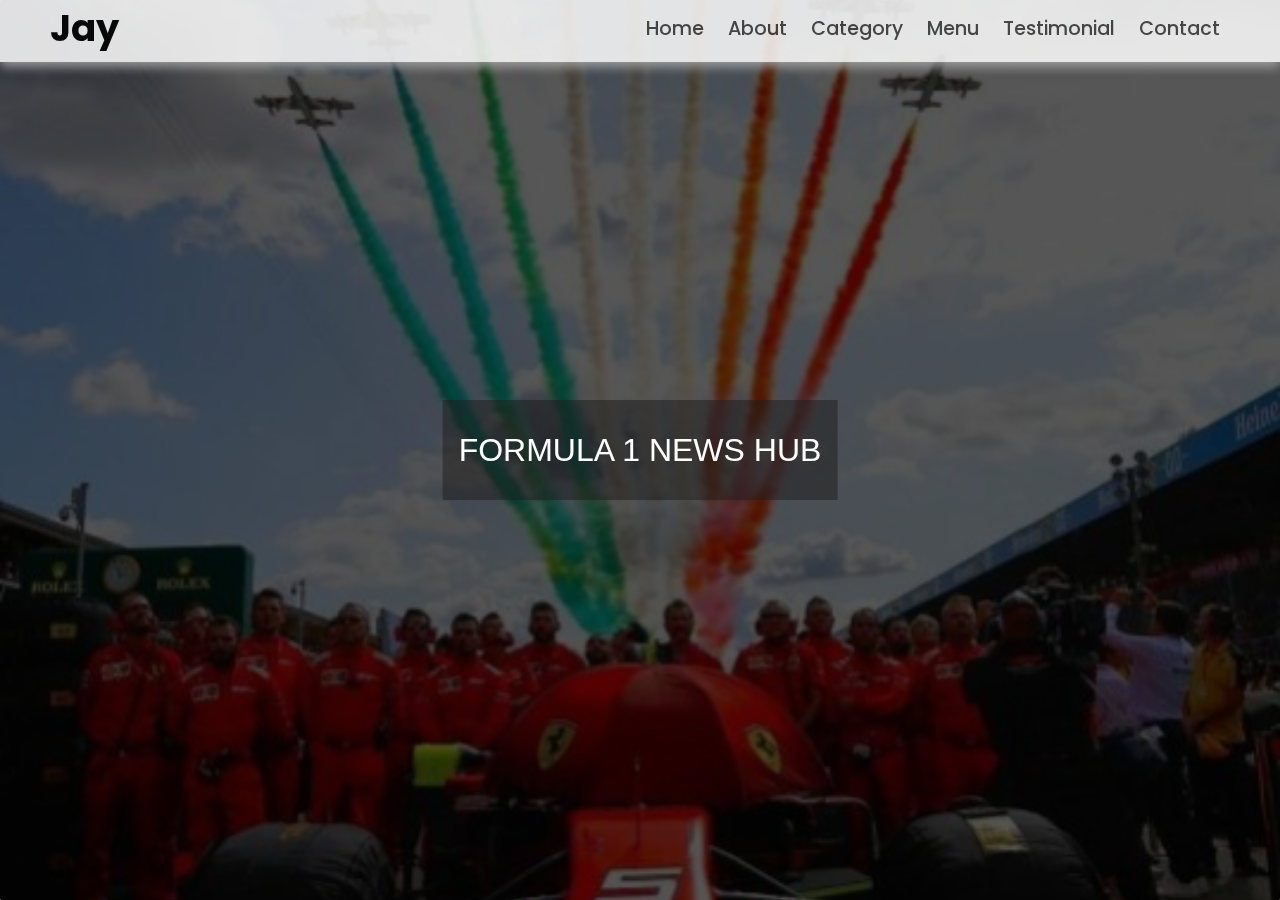
==== index.html @ c2a32eca "Initial File planning and upload" ====
<html lang="en">
  <head>
    <meta charset="UTF-8" />
    <meta http-equiv="X-UA-Compatible" content="IE=edge" />
    <meta name="viewport" content="width=device-width, initial-scale=1.0" />
    <title>Restraunt</title>
    <link
      rel="stylesheet"
      href="https://cdnjs.cloudflare.com/ajax/libs/font-awesome/5.15.3/css/all.min.css"
      integrity="sha512-iBBXm8fW90+nuLcSKlbmrPcLa0OT92xO1BIsZ+ywDWZCvqsWgccV3gFoRBv0z+8dLJgyAHIhR35VZc2oM/gI1w=="
      crossorigin="anonymous"
      referrerpolicy="no-referrer"
    />
  </head>
  <link rel="stylesheet" href="./css/style.css" />
  <body>
    <nav class="navbar">
      <div class="navbar-container container">
          <input type="checkbox" name="" id="checkie">
          <div class="hamburger-lines">
              <span class="line line1"></span>
              <span class="line line2"></span>
              <span class="line line3"></span>
          </div>
          <ul class="menu-items" id="menu-items">
              <li><a href="#home" class="nav-item">Home</a></li>
              <li><a href="#about" class="nav-item">About</a></li>
              <li><a href="#food" class="nav-item">Category</a></li>
              <li><a href="#food-menu" class="nav-item">Menu</a></li>
              <li><a href="#testimonials" class="nav-item">Testimonial</a></li>
              <li><a href="#contact" class="nav-item">Contact</a></li>
          </ul>
          <div style="z-index: 2; padding: 10px;">
            <h1 class="logo">Jay</h1>
          </div>
      </div>
  </nav>
  <!--Main Home Page SHOULD SHOW ABSOLUTELY NOTHING BUT THE GOATS IN A SLIDER ANIMATION-->
  <div class="slider--container">
    <div class="slider--heading">
        <h1 class="">Formula 1 News Hub </h1>
    </div>
    <img class="slider--image" style="filter: brightness(34%);" src="./images/Goat1.png" alt="Goat-01" />
    <img class="slider--image" style="filter: brightness(34%);" src="./images/Goat2.png" alt="Goat-02" />
    <img class="slider--image" style="filter: brightness(34%);" src="./images/ferrariGoat.png" alt="Goat-03" />
  </div>
  </body>
  <script src="./js/test.js"></script>
</html>
---- css/style.css ----
@import url("https://fonts.googleapis.com/css2?family=Poppins:ital,wght@0,300;0,400;0,500;0,600;0,700;0,800;0,900;1,200;1,300;1,400;1,500;1,600;1,700;1,800;1,900&display=swap");

*,
*::after,
*::before {
  box-sizing: border-box;
  padding: 0;
  margin: 0;
}

.html {
  font-size: 62.5%;
}

body {
  font-family: "Poppins", sans-serif;
}

/* ///////////..utility classes../////////// */

.container {
  max-width: 1200px;
  width: 90%;
  margin: auto;
}

/* ............/navbar/............ *

/* desktop mode............/// */

.navbar input[type="checkbox"],
.navbar .hamburger-lines {
  display: none;
}

.navbar {
  box-shadow: 0px 5px 10px 0px #aaa;
  position: fixed;
  width: 100%;
  background: #fff;
  color: #000;
  opacity: 0.85;
  height: 62px;
  z-index: 12;
}

.navbar-container {
  display: flex;
  justify-content: space-between;
  height: 64px;
  width: 100%;
  align-items: center;
  
  padding-right: 20px;
}

.menu-items {
  order: 2;
  display: flex;
}

.menu-items li {
  list-style: none;
  margin-left: 1.5rem;
  margin-bottom: 0.5rem;
  font-size: 1.2rem;
}

.menu-items a {
  text-decoration: none;
  color: #444;
  font-weight: 500;
  transition: color 0.3s ease-in-out;
}

.menu-items a:hover {
  color: #117964;
  transition: color 0.3s ease-in-out;
}

.logo {
  order: 1;
  font-size: 2.3rem;
  margin-bottom: 0.5rem;
}

/*---------------------Home page slider animation------------------------*/

.slider--container {
	position: relative; /* "relative", so that h1 and images can be set absolutely */
	height: 100vh; /* Adjust the height to your needs here */
	margin: 0 auto;
	overflow: hidden;
	border-radius: .125rem;
	box-shadow: 0 0 .1rem .125rem rgba(0, 0, 0, 0.25);
}

.slider--heading {
	position: absolute;
	top: 50%;
	left: 50%;
	padding: 1rem;
	z-index: 11;
    height: 100px;
    display: flex;
    align-items: center;
    justify-content: center;
	font: 300 1.25rem/1.25 Verdana, sans-serif;
	text-align: center;
	background-color: rgba(30, 28, 28, 0.5);
	color: white;
	transform: translate3d(-50%, -50%, 0);
}
.slider--heading h1 {
	font: 300 1.25rem/1.25 Verdana, sans-serif;
	text-transform: uppercase;
	color: white;
}
	/* Responsive styles for the heading */
	/* ===== == = === 30em (480px) === = == ===== */
	@media only screen and (max-width : 480px) {
		.slider--heading h1 {font-size: 1.5rem;
        
        font-weight: bold;}
        .slider--heading{
            width: 251px;
            height: 74px;
            display: flex;
            align-items: center;
            justify-content: center;
        }
	}
	/* ===== == = === 48em (768px) === = == ===== */
	@media only screen and (min-width : 48em) {
		.slider--heading h1 {font-size: 2rem;}
	}

.btn {
	margin: 1rem;
	padding: .5rem;
	font-size: .75rem;
	text-decoration: none;
	text-shadow: 1px 1px 1px #999999;
	background: transparent;
	border-radius: 5px;
	box-shadow: 0 0 2px 1px #EFEFEF;
	color: #333;
}
	/* Responsive styles for the button */
	/* ===== == = === 30em (480px) === = == ===== */
	@media only screen and (min-width : 30em) {
		.btn {
			font-size: 1rem;
		}
	}
	/* ===== == = === 48em (768px) === = == ===== */
	@media only screen and (min-width : 48em) {
		.btn {
			font-size: 1.25rem;
		}
	}
.btn:hover {
	text-decoration: none;
	color: #999;
}

.slider--image {
	position: absolute;
	z-index: 1;
	left:0;
	top:0;
	height: 100%;
	width: 100%;
	object-fit: cover;
	animation: 45s ease-in-out infinite;
} 
 /* Name of animations and selection of images */
.slider--image:nth-of-type(1) {
	animation-name: slide-01;
}
.slider--image:nth-of-type(2) {
	animation-name: slide-02;
}
.slider--image:nth-of-type(3) {
	animation-name: slide-03;
}

/* Images are overlaid and visible or invisible due to different transparency */
/* Moving the images with transform: scale & translate */
	/* Styles for webkit browsers */
@-webkit-keyframes slide-01 {
	0%  { opacity:1; -webkit-transform: scale(1.4) translate(0, 0);}
	16%  {opacity:1; -webkit-transform: scale(1.2) translate(-20px, -10px);}
	33%  {opacity:0; -webkit-transform: scale(1.4) translate(0, 0);}
	50%  {opacity:0;}
	67%  {opacity:0;}
	84%  {opacity:0;}
	100%  {opacity:1; -webkit-transform: scale(1.4) translate(0, 0);}
}
@-webkit-keyframes slide-02 {
	0%  { opacity:0;}
	16%  {opacity:0; -webkit-transform: scale(1.2) translate(-20px, -10px);}
	33%  {opacity:1; -webkit-transform: scale(1.4) translate(0, 0);}
	50%  {opacity:1; -webkit-transform: scale(1.2) translate(-20px, 10px);}
	67%  {opacity:0; -webkit-transform: scale(1.4) translate(0, 0);}
	84%  {opacity:0;}
	100%  {opacity:0;}
}
@-webkit-keyframes slide-03 {
	0%  { opacity:0;}
	16%  {opacity:0;}
	33%  {opacity:0;}
	50%  {opacity:0; -webkit-transform: scale(1.4) translate(0, 0);}
	67%  {opacity:1; -webkit-transform: scale(1.4) translate(-20px, 10px);}
	84%  {opacity:1; -webkit-transform: scale(1.2) translate(20px, -10px);}
	100%  {opacity:0; -webkit-transform: scale(1.4) translate(0, 0);}
}

	/* Styles for all other browsers */
@keyframes slide-01 {
	0%  { opacity:1; transform: scale(1.4) translate(0, 0);}
	16%  {opacity:1; transform: scale(1.2) translate(-20px, -10px);}
	33%  {opacity:0; transform: scale(1.4) translate(0, 0);}
	50%  {opacity:0;}
	67%  {opacity:0;}
	84%  {opacity:0;}
	100%  {opacity:1; transform: scale(1.4) translate(0, 0);}
}
@keyframes slide-02 {
	0%  { opacity:0;}
	16%  {opacity:0; transform: scale(1.2) translate(-20px, -10px);}
	33%  {opacity:1; transform: scale(1.4) translate(0, 0);}
	50%  {opacity:1; transform: scale(1.2) translate(-20px, 10px);}
	67%  {opacity:0; transform: scale(1.4) translate(0, 0);}
	84%  {opacity:0;}
	100%  {opacity:0;}
}
@keyframes slide-03 {
	0%  { opacity:0;}
	16%  {opacity:0;}
	33%  {opacity:0;}
	50%  {opacity:0; transform: scale(1.4) translate(0, 0);}
	67%  {opacity:1; transform: scale(1.4) translate(-20px, 10px);}
	84%  {opacity:1; transform: scale(1.2) translate(20px, -10px);}
	100%  {opacity:0; transform: scale(1.4) translate(0, 0);}
}

/* ......../ media query /.......... */

@media (max-width: 900px) {
  .navbar {
    opacity: 0.95;
  }

  .navbar-container input[type="checkbox"],
  .navbar-container .hamburger-lines {
    display: block;
  }

  .navbar-container {
    display: block;
    position: relative;
    height: 64px;
  }

  .navbar-container input[type="checkbox"] {
    position: absolute;
    display: block;
    height: 32px;
    width: 30px;
    top: 20px;
    left: 20px;
    z-index: 5;
    opacity: 0;
  }

  .navbar-container .hamburger-lines {
    display: block;
    height: 23px;
    width: 35px;
    position: absolute;
    top: 17px;
    left: 20px;
    z-index: 2;
    display: flex;
    flex-direction: column;
    justify-content: space-between;
  }

  .navbar-container .hamburger-lines .line {
    display: block;
    height: 4px;
    width: 100%;
    border-radius: 10px;
    background: #333;
  }

  .navbar-container .hamburger-lines .line1 {
    transform-origin: 0% 0%;
    transition: transform 0.4s ease-in-out;
  }

  .navbar-container .hamburger-lines .line2 {
    transition: transform 0.2s ease-in-out;
  }

  .navbar-container .hamburger-lines .line3 {
    transform-origin: 0% 100%;
    transition: transform 0.4s ease-in-out;
  }

  .navbar .menu-items {
    padding-top: 100px;
    background: #fff;
    height: 100vh;
    max-width: 300px;
    transform: translate(-150%);
    display: flex;
    flex-direction: column;
    margin-left: -40px;
    padding-left: 50px;
    transition: transform 0.5s ease-in-out;
    box-shadow: 5px 0px 10px 0px #aaa;
  }

  .navbar .menu-items li {
    margin-bottom: 1.5rem;
    font-size: 1.3rem;
    font-weight: 500;
  }

  .logo {
    position: absolute;
    top: 5px;
    right: 15px;
    font-size: 2rem;
  }

  .navbar-container input[type="checkbox"]:checked ~ .menu-items {
    transform: translateX(0);
  }

  .navbar-container input[type="checkbox"]:checked ~ .hamburger-lines .line1 {
    transform: rotate(35deg);
  }

  .navbar-container input[type="checkbox"]:checked ~ .hamburger-lines .line2 {
    transform: scaleY(0);
  }

  .navbar-container input[type="checkbox"]:checked ~ .hamburger-lines .line3 {
    transform: rotate(-35deg);
  }
}

@media (max-width: 500px) {
  html {
    font-size: 65%;
  }

  .navbar .menu-items li{
      font-size: 1.6rem;
  }

  .logo {
    position: absolute;
    top: 06px;
    right: 15px;
    font-size: 3rem;
  }

  .navbar .menu-items li {
    margin-bottom: 2.5rem;
    font-size: 1.8rem;
    font-weight: 500;
  }
}

@media (min-width: 769px) and (max-width: 1200px) {
  .img-container h3 {
    font-size: 1.5rem;
  }

  .img-container .btn {
    font-size: 0.7rem;
  }
}
/*
@media (orientation: landscape) and (max-height: 500px) {
  .showcase-area {
    height: 50vmax;
  }
}*/
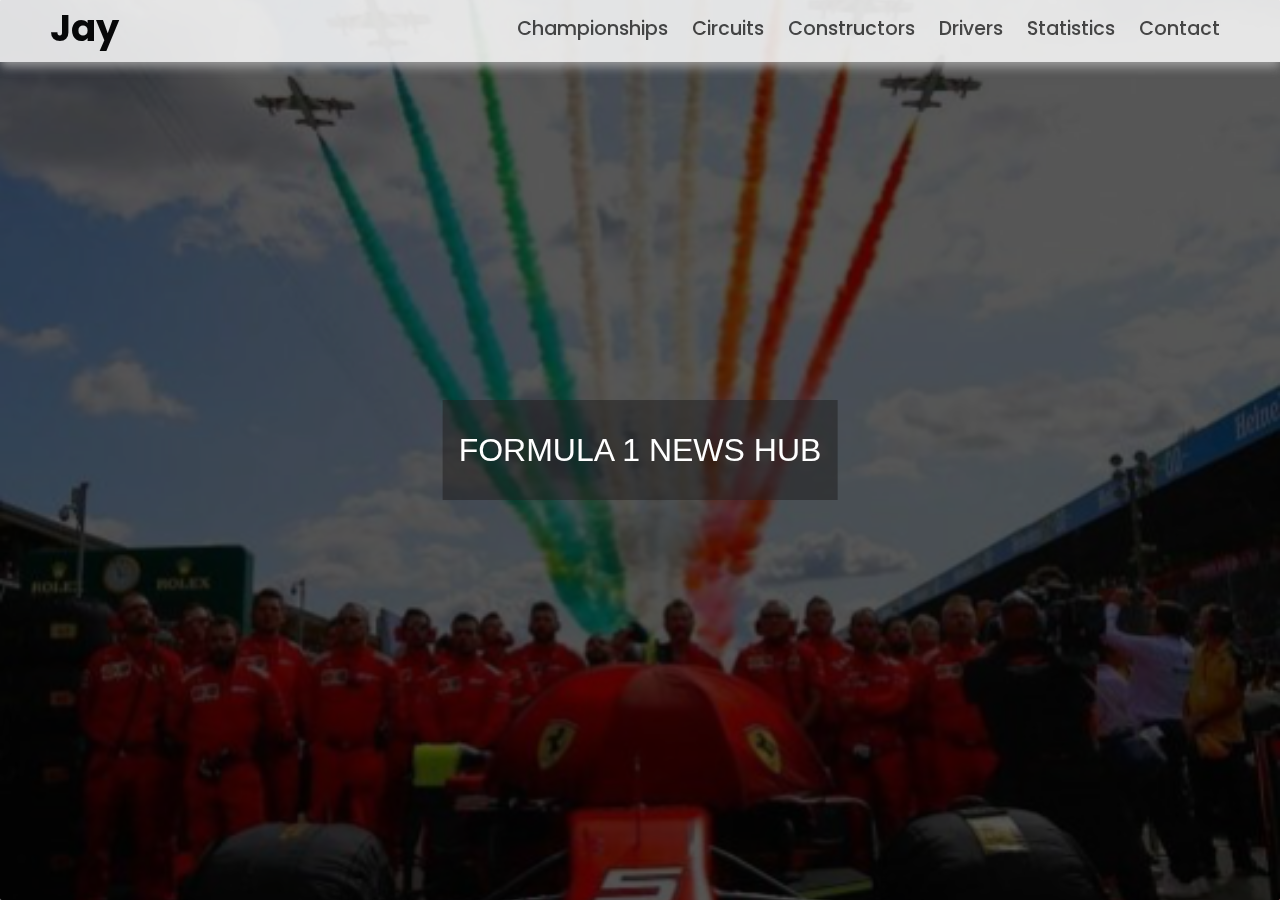
==== commit 8a6418a2: "Add files via upload" ====
--- a/index.html
+++ b/index.html
@@ -3,7 +3,8 @@
     <meta charset="UTF-8" />
     <meta http-equiv="X-UA-Compatible" content="IE=edge" />
     <meta name="viewport" content="width=device-width, initial-scale=1.0" />
-    <title>Restraunt</title>
+    <title>Formula1</title>
+    <link rel="shortcut icon" href="./images/logo.png" type="image/x-icon">
     <link
       rel="stylesheet"
       href="https://cdnjs.cloudflare.com/ajax/libs/font-awesome/5.15.3/css/all.min.css"
@@ -14,6 +15,8 @@
   </head>
   <link rel="stylesheet" href="./css/style.css" />
   <body>
+    <div id="preloader">
+    </div>
     <nav class="navbar">
       <div class="navbar-container container">
           <input type="checkbox" name="" id="checkie">
@@ -23,15 +26,16 @@
               <span class="line line3"></span>
           </div>
           <ul class="menu-items" id="menu-items">
-              <li><a href="#home" class="nav-item">Home</a></li>
-              <li><a href="#about" class="nav-item">About</a></li>
-              <li><a href="#food" class="nav-item">Category</a></li>
-              <li><a href="#food-menu" class="nav-item">Menu</a></li>
-              <li><a href="#testimonials" class="nav-item">Testimonial</a></li>
-              <li><a href="#contact" class="nav-item">Contact</a></li>
+              <li><a href="./pages/Championship.html" class="nav-item">Championships</a></li>
+              <!--Default to 2022 or current in api call for data display-->
+              <li><a href="./pages/CircuitPages.html" class="nav-item">Circuits</a></li>
+              <li><a href="./pages/Constructors.html" class="nav-item">Constructors</a></li>
+              <li><a href="./pages/LeaderBoards.html" class="nav-item">Drivers</a></li>
+              <li><a href="./pages/currentYearStats.html" class="nav-item">Statistics</a></li>
+              <li><a href="./pages/contact.html" class="nav-item">Contact</a></li>
           </ul>
           <div style="z-index: 2; padding: 10px;">
-            <h1 class="logo">Jay</h1>
+            <a href="./index.html"><h1 class="logo">Jay</h1></a>
           </div>
       </div>
   </nav>
--- a/css/style.css
+++ b/css/style.css
@@ -15,6 +15,22 @@
 body {
   font-family: "Poppins", sans-serif;
 }
+
+a{
+    text-decoration: none;
+    color: black;
+}
+
+/*   Loader Animation */
+#preloader{
+    background: #000 url(../images/preloader.gif) no-repeat center center;
+    height: 100%;
+    background-size: 35%;
+    width: 100%;
+    position: fixed;
+    z-index: 100;
+}
+
 
 /* ///////////..utility classes../////////// */
 
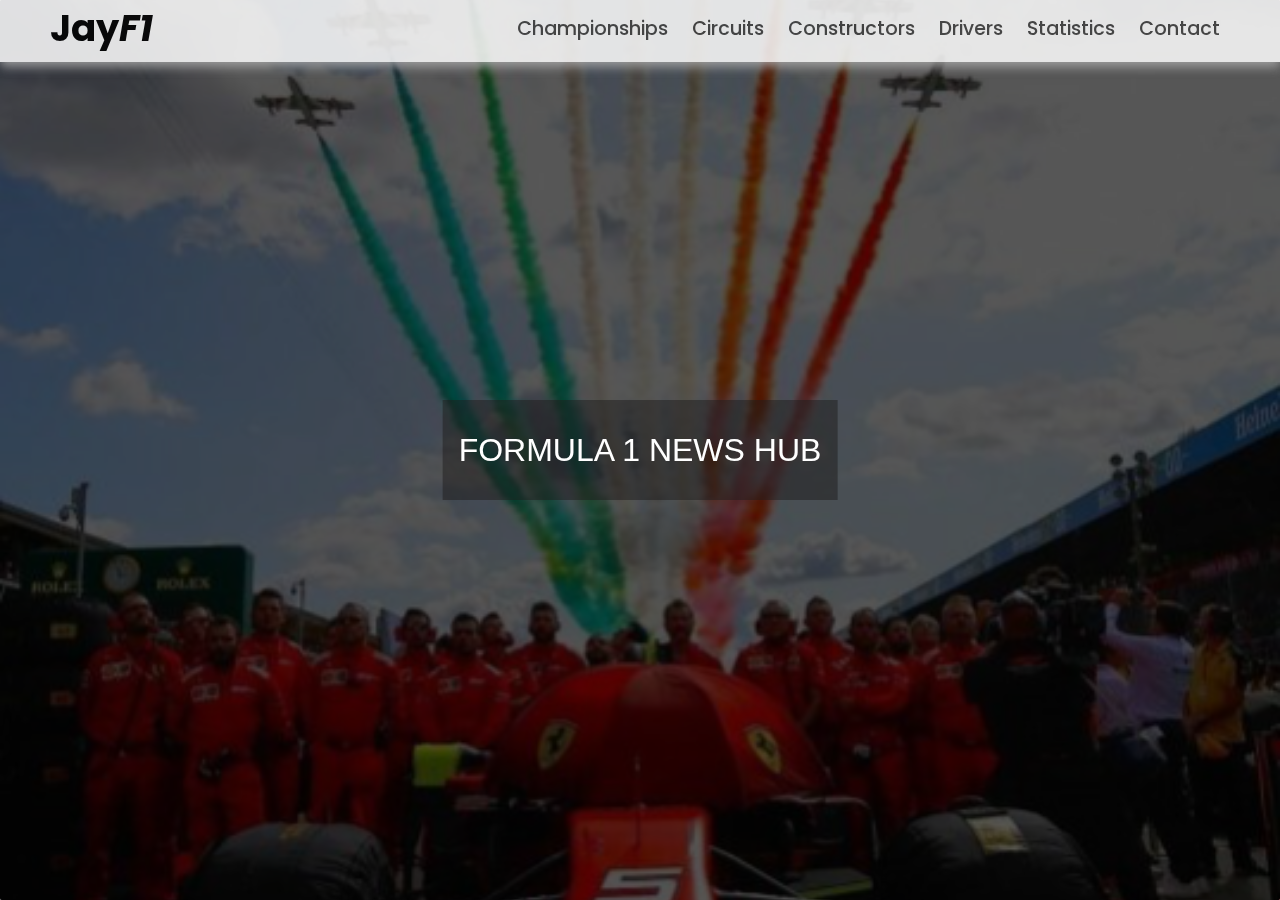
==== commit 0e7311c9: "ContactUs page as HTML and CSS" ====
--- a/index.html
+++ b/index.html
@@ -35,7 +35,7 @@
               <li><a href="./pages/contact.html" class="nav-item">Contact</a></li>
           </ul>
           <div style="z-index: 2; padding: 10px;">
-            <a href="./index.html"><h1 class="logo">Jay</h1></a>
+            <a href="./index.html"><h1 class="logo">Jay<i>F1</i></h1></a>
           </div>
       </div>
   </nav>
